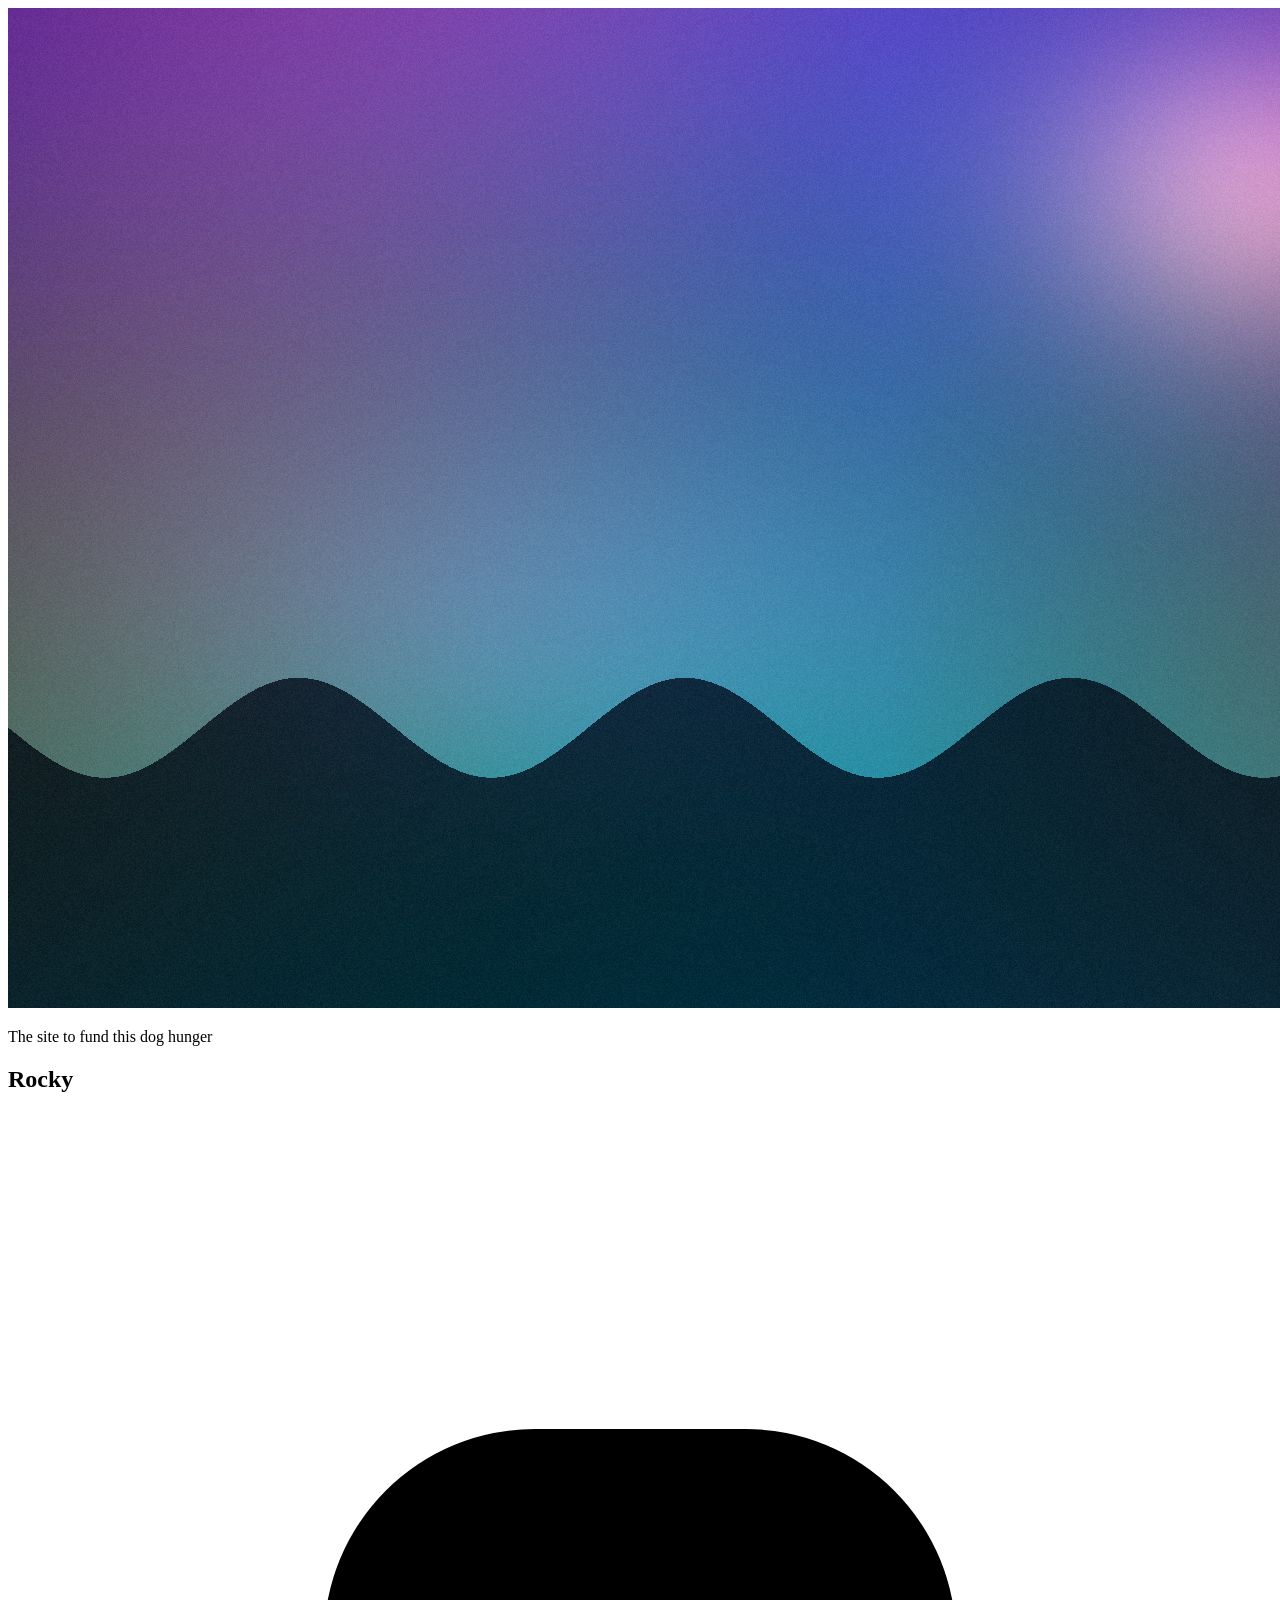
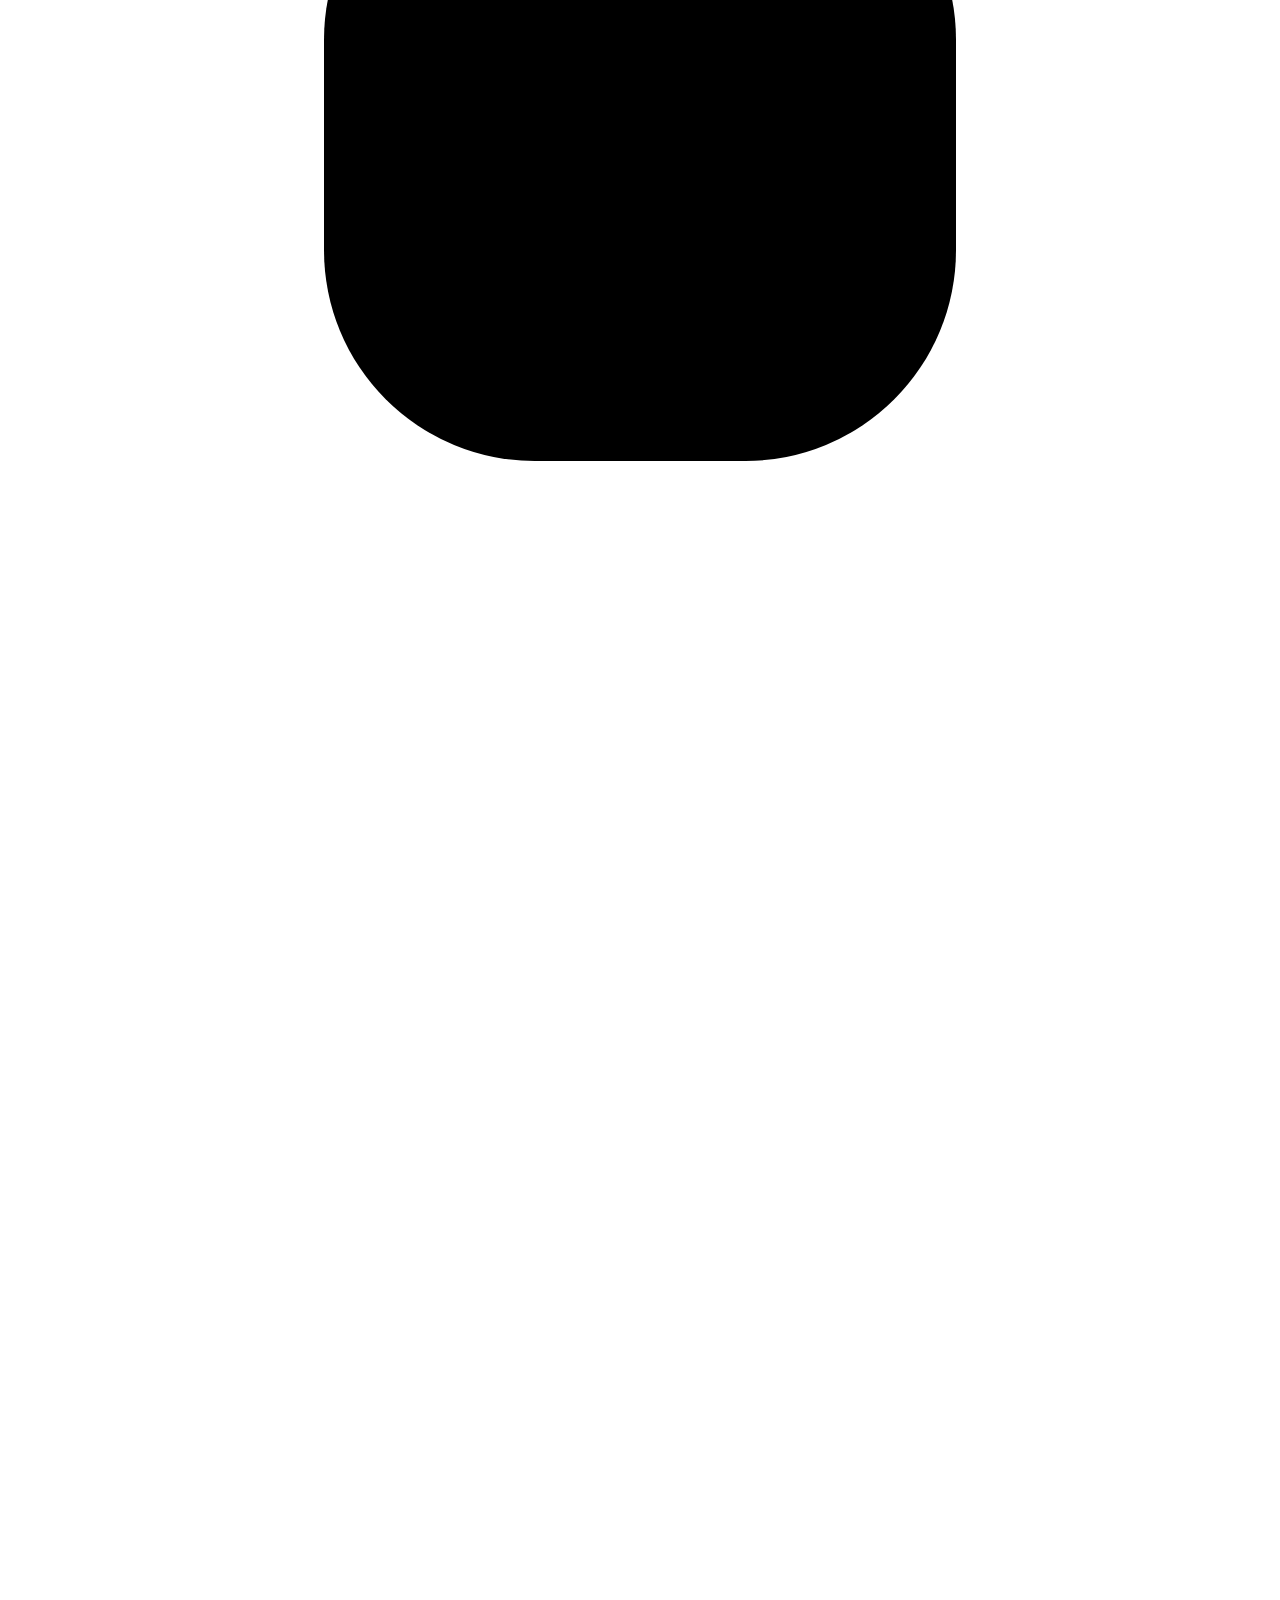
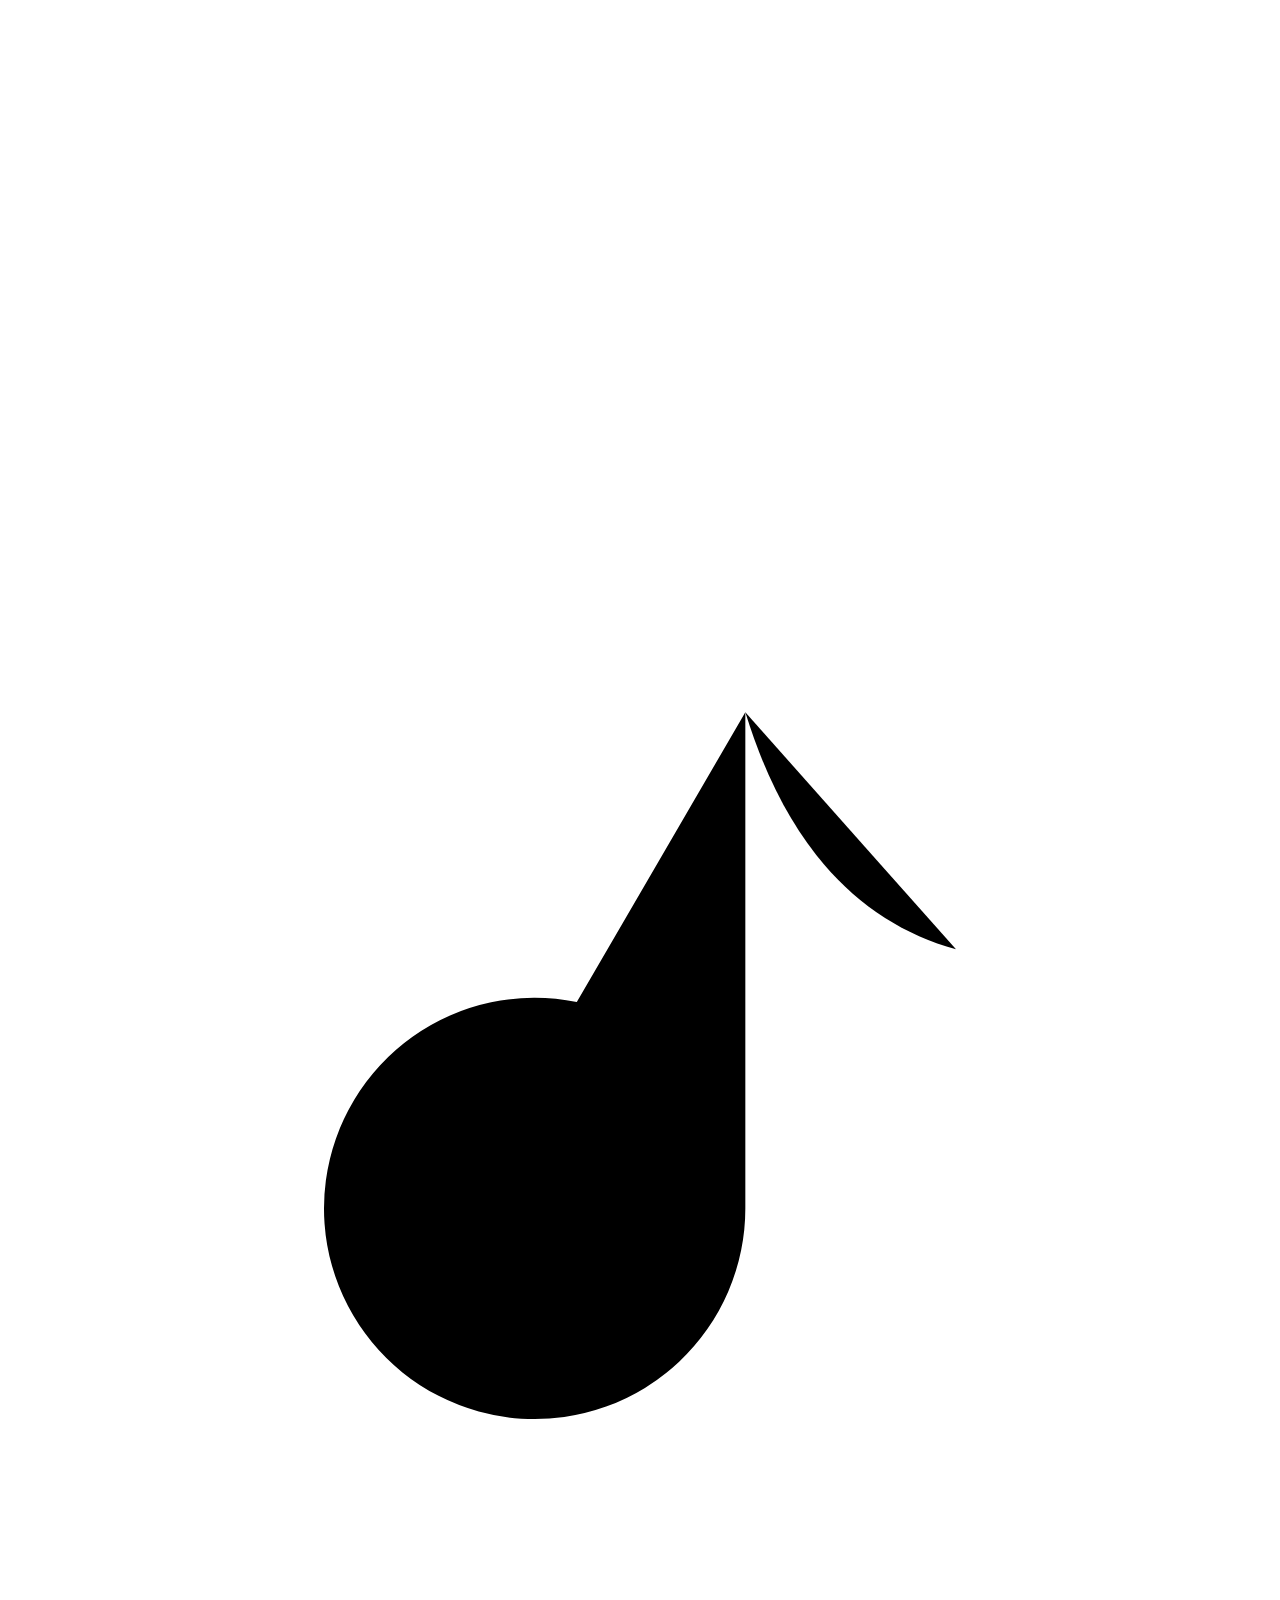
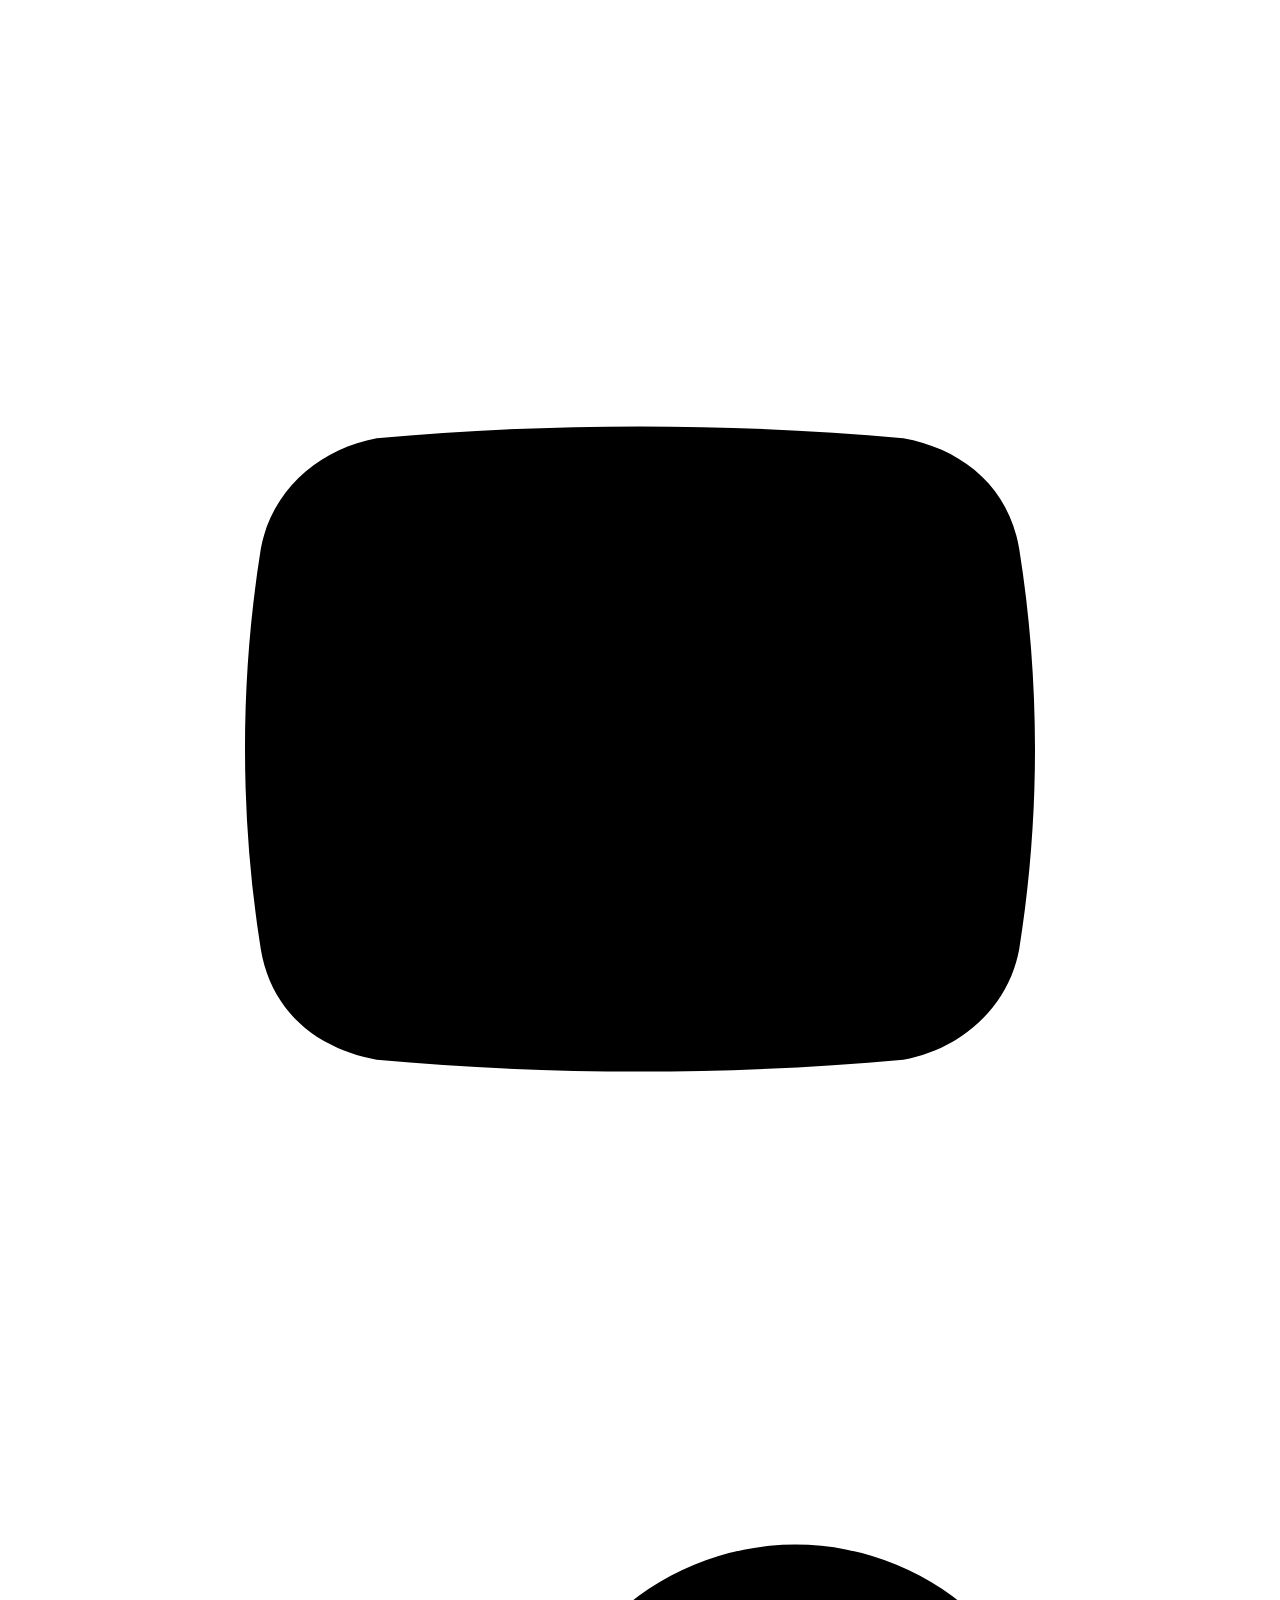
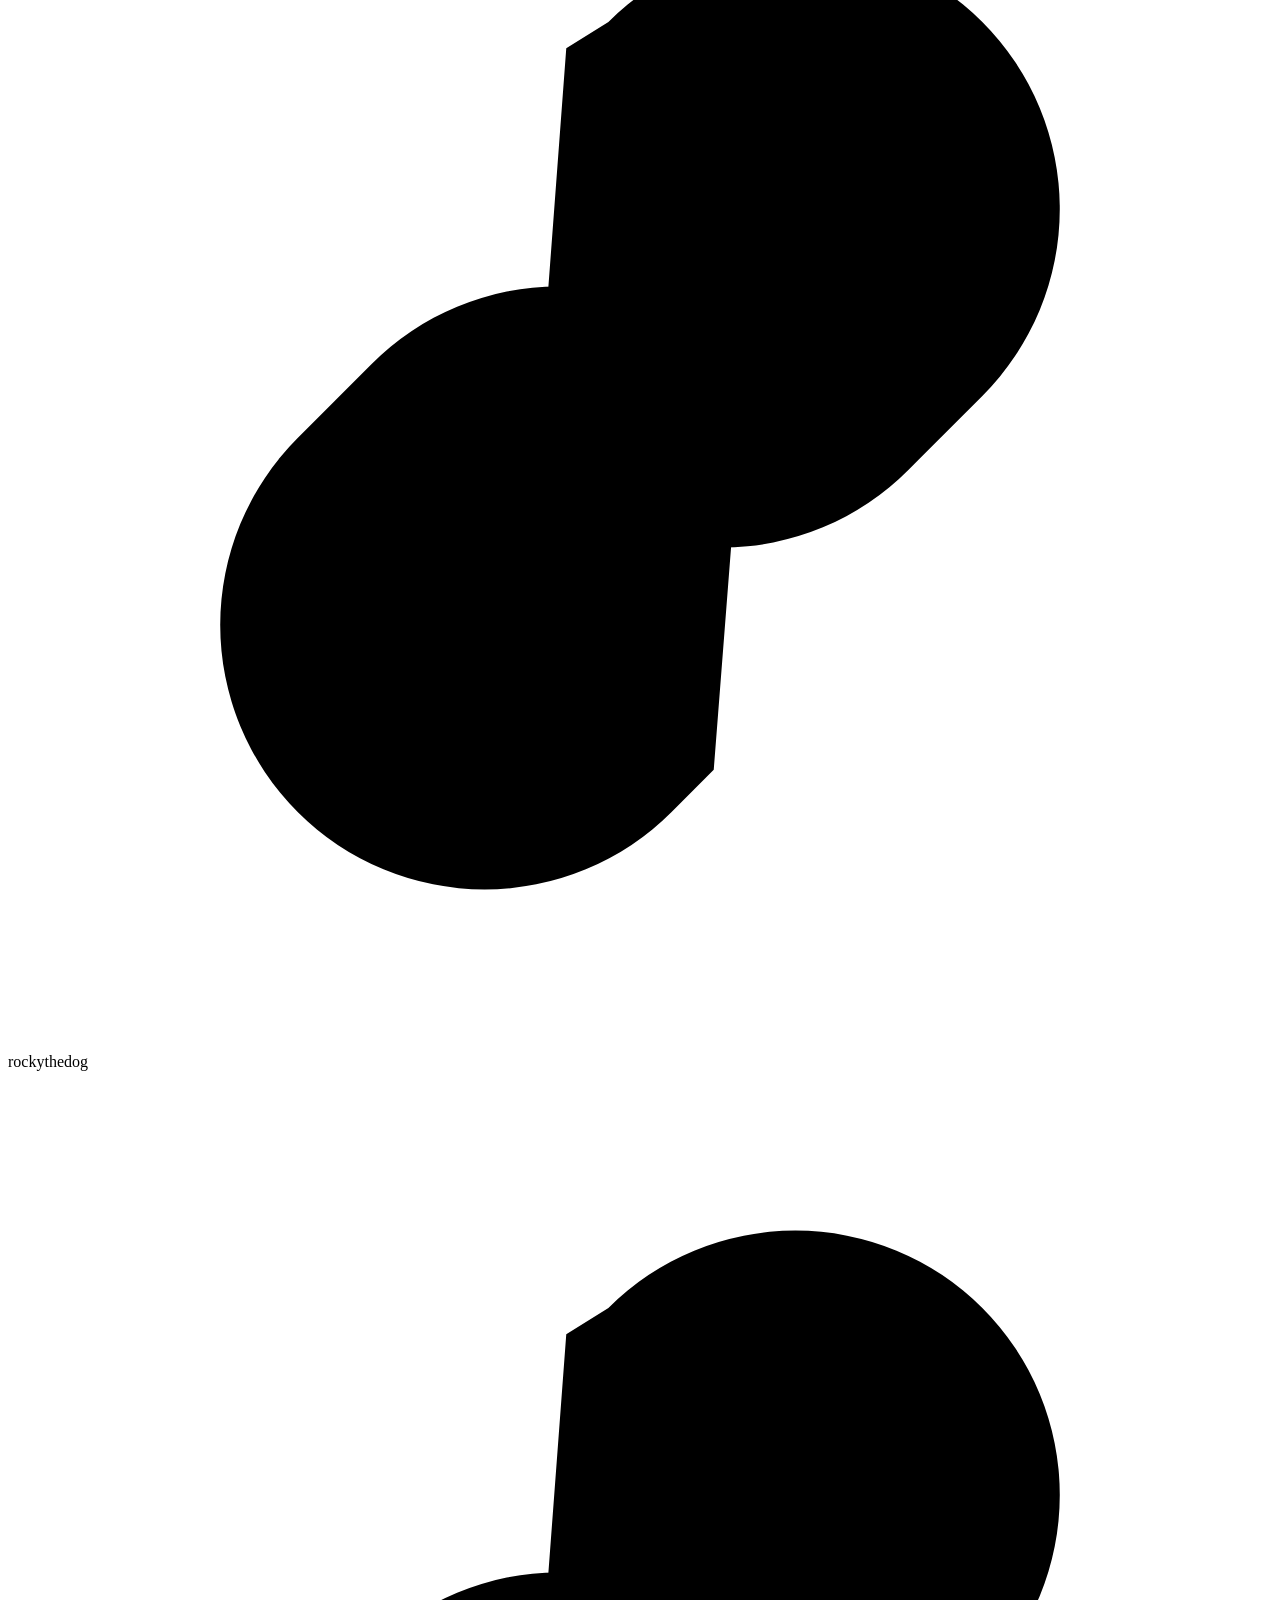
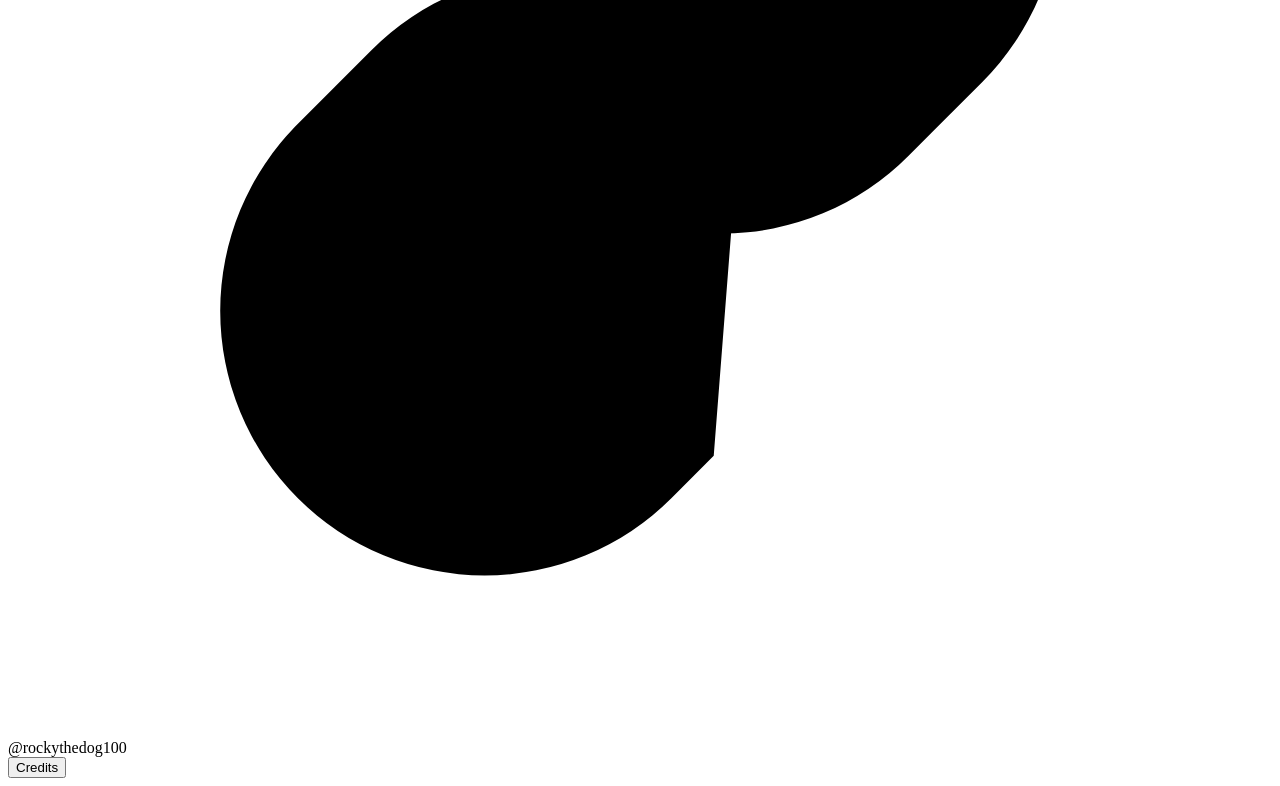
==== index.html @ dd3e0ddb "Update index.html" ====
<!doctype html>
<html lang="en">
  <head>
    <meta charset="utf-8">
    <meta name="viewport" content="width=device-width, initial-scale=1">
    <title>your name</title>
<link rel="icon" type="image/png" href="assets/site%20logo%202.png">
<link rel="apple-touch-icon" href="assets/site%20logo%202.png">
<meta name="description" content="Personal link page">
    <meta name="description" content="Personal link page">
    <link rel="preload" href="assets/background-placeholder.png" as="image">
    <link rel="stylesheet" href="styles.css">
  </head>
  <body>
    <main class="stage" aria-label="Personal link page">
     <video class="background" autoplay muted loop playsinline poster="assets/background-placeholder.png">
 <source src="assets/Aussie%20background.mp4" type="video/mp4">
</video>
<img class="background" id="background" src="assets/background-placeholder.png" alt="" hidden>
      <div class="shade" aria-hidden="true"></div>

      <section class="identity" aria-labelledby="site-title">
        <img class="profile" id="profile" src="" alt="">
        <p class="tagline" id="tagline"></p>
        <h1 class="logo" id="site-title"></h1>
        <nav class="socials" id="socials" aria-label="Social links"></nav>
        <div class="contacts" id="contacts" aria-label="Contact handles"></div>
      </section>

      <button class="credits-toggle" id="credits-toggle" type="button" aria-expanded="false" aria-controls="credits-panel">
        Credits
      </button>

      <aside class="credits-panel" id="credits-panel" aria-label="Credits" hidden>
        <button class="credits-close" id="credits-close" type="button" aria-label="Close credits">
          <span aria-hidden="true">x</span>
        </button>
        <h2>Credits</h2>
        <ul id="credits"></ul>
      </aside>
    </main>

    <script src="site.config.js"></script>
    <script src="app.js"></script>
  </body>
</html>
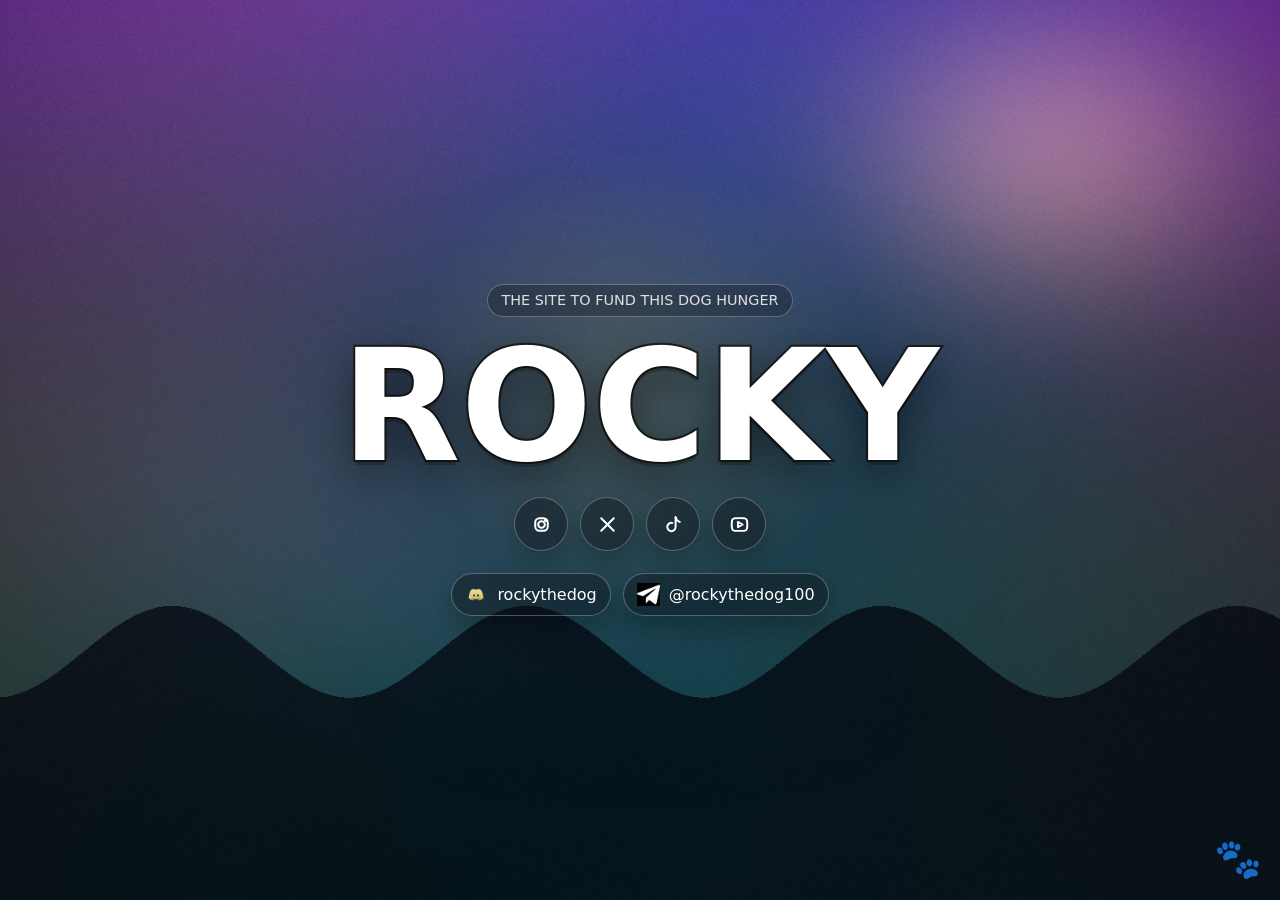
==== commit 615a16a2: "Update index.html" ====
--- a/index.html
+++ b/index.html
@@ -6,8 +6,17 @@
     <title>your name</title>
 <link rel="icon" type="image/png" href="assets/site%20logo%202.png">
 <link rel="apple-touch-icon" href="assets/site%20logo%202.png">
-<meta name="description" content="Personal link page">
-    <meta name="description" content="Personal link page">
+<meta name="description" content="This site is about RockyTheDog and all his socials! Consider checking it out and taking a look around!">
+<meta property="og:title" content="Rocky">
+<meta property="og:description" content="This site is about RockyTheDog and all his socials! Consider checking it out and taking a look around!">
+<meta property="og:image" content="https://adognamedrocky.github.io/rocks.dog/assets/site%20logo%202.png">
+<meta property="og:url" content="https://adognamedrocky.github.io/rocks.dog/">
+<meta property="og:type" content="website">
+
+<meta name="twitter:card" content="summary_large_image">
+<meta name="twitter:title" content="Rocky">
+<meta name="twitter:description" content="This site is about RockyTheDog and all his socials! Consider checking it out and taking a look around!">
+<meta name="twitter:image" content="https://adognamedrocky.github.io/rocks.dog/assets/site%20logo%202.png">
     <link rel="preload" href="assets/background-placeholder.png" as="image">
     <link rel="stylesheet" href="styles.css">
   </head>
@@ -27,9 +36,9 @@
         <div class="contacts" id="contacts" aria-label="Contact handles"></div>
       </section>
 
-      <button class="credits-toggle" id="credits-toggle" type="button" aria-expanded="false" aria-controls="credits-panel">
-        Credits
-      </button>
+  <button class="credits-toggle paw-button" id="credits-toggle" type="button" aria-expanded="false" aria-controls="credits-panel" aria-label="Open credits">
+  🐾
+</button>
 
       <aside class="credits-panel" id="credits-panel" aria-label="Credits" hidden>
         <button class="credits-close" id="credits-close" type="button" aria-label="Close credits">
--- a/styles.css
+++ b/styles.css
@@ -0,0 +1,294 @@
+:root {
+  --accent: #ffd166;
+  --ink: #fffaf0;
+  --glass: rgba(12, 14, 18, 0.4);
+  --line: rgba(255, 255, 255, 0.28);
+  --shadow: 0 24px 80px rgba(0, 0, 0, 0.42);
+}
+
+* {
+  box-sizing: border-box;
+}
+
+html,
+body {
+  min-height: 100%;
+}
+
+body {
+  margin: 0;
+  color: var(--ink);
+  font-family: Inter, ui-sans-serif, system-ui, -apple-system, BlinkMacSystemFont, "Segoe UI", sans-serif;
+  overflow-x: hidden;
+  background: #11151e;
+}
+
+button,
+a {
+  -webkit-tap-highlight-color: transparent;
+}
+
+.stage {
+  position: relative;
+  min-height: 100svh;
+  display: grid;
+  place-items: center;
+  padding: 48px 20px;
+  isolation: isolate;
+}
+
+.background {
+  position: fixed;
+  inset: 0;
+  width: 100%;
+  height: 100%;
+  object-fit: cover;
+  z-index: -3;
+  transform: scale(1.02);
+}
+
+.shade {
+  position: fixed;
+  inset: 0;
+  z-index: -2;
+  background:
+    radial-gradient(circle at 50% 42%, rgba(255, 209, 102, 0.2), transparent 28%),
+    linear-gradient(180deg, rgba(7, 9, 12, 0.18), rgba(7, 9, 12, 0.68));
+}
+
+.identity {
+  width: min(100%, 760px);
+  display: grid;
+  justify-items: center;
+  gap: 22px;
+  text-align: center;
+  filter: drop-shadow(var(--shadow));
+}
+
+.profile {
+  width: clamp(116px, 22vw, 184px);
+  aspect-ratio: 1;
+  border-radius: 999px;
+  border: 3px solid rgba(255, 255, 255, 0.72);
+  object-fit: cover;
+  box-shadow: 0 18px 42px rgba(0, 0, 0, 0.35);
+}
+
+.tagline {
+  margin: 0;
+  padding: 7px 13px;
+  border: 1px solid var(--line);
+  border-radius: 999px;
+  color: rgba(255, 255, 255, 0.84);
+  background: rgba(0, 0, 0, 0.24);
+  backdrop-filter: blur(14px);
+  font-size: clamp(0.72rem, 1.8vw, 0.9rem);
+  line-height: 1.2;
+  text-transform: uppercase;
+  letter-spacing: 0;
+}
+
+.logo {
+  margin: 0;
+  color: #fff;
+  font-family: ui-rounded, "Arial Rounded MT Bold", Inter, system-ui, sans-serif;
+  font-size: clamp(3.7rem, 14vw, 9.7rem);
+  line-height: 0.88;
+  letter-spacing: 0;
+  text-transform: uppercase;
+  text-wrap: balance;
+  text-shadow:
+    0 5px 0 rgba(0, 0, 0, 0.22),
+    0 14px 40px rgba(0, 0, 0, 0.45);
+  paint-order: stroke fill;
+  -webkit-text-stroke: clamp(1px, 0.35vw, 4px) rgba(22, 19, 14, 0.8);
+}
+
+.socials,
+.contacts {
+  display: flex;
+  justify-content: center;
+  flex-wrap: wrap;
+  gap: 12px;
+}
+
+.icon-button,
+.handle,
+.credits-toggle,
+.credits-close {
+  border: 1px solid var(--line);
+  color: #fff;
+  background: var(--glass);
+  backdrop-filter: blur(16px);
+  box-shadow: 0 12px 28px rgba(0, 0, 0, 0.25);
+}
+
+.icon-button {
+  width: 54px;
+  height: 54px;
+  display: inline-grid;
+  place-items: center;
+  border-radius: 999px;
+  transition: transform 160ms ease, border-color 160ms ease, background 160ms ease;
+}
+
+.icon-button:hover,
+.icon-button:focus-visible {
+  transform: translateY(-3px);
+  border-color: var(--accent);
+  background: rgba(255, 255, 255, 0.22);
+  outline: none;
+}
+
+svg {
+  width: 25px;
+  height: 25px;
+  fill: none;
+  stroke: currentColor;
+  stroke-width: 1.9;
+  stroke-linecap: round;
+  stroke-linejoin: round;
+}
+
+.handle {
+  min-height: 42px;
+  display: inline-flex;
+  align-items: center;
+  gap: 9px;
+  max-width: min(100%, 320px);
+  padding: 9px 13px;
+  border-radius: 999px;
+  font-weight: 750;
+  font-size: 0.95rem;
+}
+
+.handle span {
+  overflow-wrap: anywhere;
+}
+
+.handle svg {
+  width: 20px;
+  height: 20px;
+  flex: 0 0 auto;
+}
+
+.credits-toggle {
+  position: fixed;
+  right: 18px;
+  bottom: 18px;
+  min-height: 42px;
+  padding: 0 14px;
+  border-radius: 999px;
+  font: inherit;
+  font-weight: 760;
+  cursor: pointer;
+}
+
+.credits-panel {
+  position: fixed;
+  right: 18px;
+  bottom: 72px;
+  width: min(360px, calc(100vw - 36px));
+  padding: 18px;
+  border: 1px solid var(--line);
+  border-radius: 8px;
+  background: rgba(10, 12, 16, 0.78);
+  backdrop-filter: blur(20px);
+  box-shadow: var(--shadow);
+}
+
+.credits-panel h2 {
+  margin: 0 40px 12px 0;
+  font-size: 1rem;
+}
+
+.credits-panel ul {
+  margin: 0;
+  padding-left: 20px;
+}
+
+.credits-panel li {
+  margin: 7px 0;
+  color: rgba(255, 255, 255, 0.82);
+  line-height: 1.35;
+}
+
+.credits-close {
+  position: absolute;
+  top: 12px;
+  right: 12px;
+  width: 32px;
+  height: 32px;
+  display: grid;
+  place-items: center;
+  border-radius: 999px;
+  cursor: pointer;
+}
+
+.credits-close span {
+  transform: translateY(-1px);
+}
+
+@media (max-width: 520px) {
+  .stage {
+    padding: 36px 15px 84px;
+  }
+
+  .identity {
+    gap: 18px;
+  }
+
+  .icon-button {
+    width: 50px;
+    height: 50px;
+  }
+
+  .contacts {
+    gap: 9px;
+  }
+}
+
+@media (prefers-reduced-motion: reduce) {
+  *,
+  *::before,
+  *::after {
+    scroll-behavior: auto !important;
+    transition-duration: 0.01ms !important;
+    animation-duration: 0.01ms !important;
+    animation-iteration-count: 1 !important;
+  }
+}
+.handle-icon {
+  width: 23px;
+  height: 23px;
+  object-fit: contain;
+  flex: 0 0 auto;
+  filter: invert(1);
+}
+
+.handle {
+  cursor: pointer;
+  font: inherit;
+}
+
+.credits-toggle.paw-button {
+  width: auto;
+  height: auto;
+  min-height: 0;
+  padding: 0;
+  border: 0 !important;
+  border-radius: 0 !important;
+  background: transparent !important;
+  box-shadow: none !important;
+  backdrop-filter: none !important;
+  color: #000 !important;
+  font-size: 2.4rem;
+}
+
+.credits-toggle.paw-button:hover,
+.credits-toggle.paw-button:focus-visible {
+  transform: none !important;
+  animation: none !important;
+  background: transparent !important;
+  box-shadow: none !important;
+}
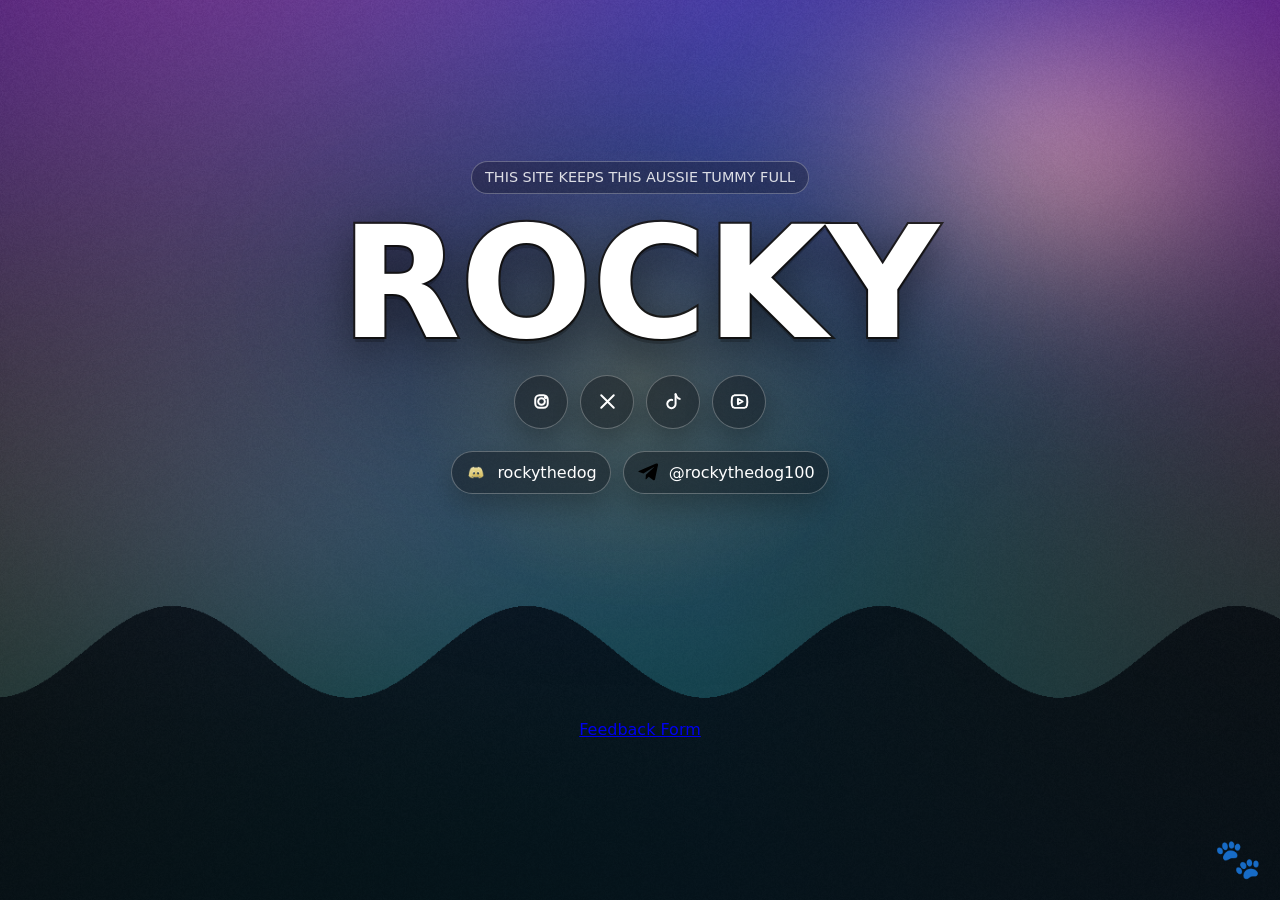
==== commit 36bd6a59: "Update index.html" ====
--- a/index.html
+++ b/index.html
@@ -46,8 +46,13 @@
         </button>
         <h2>Credits</h2>
         <ul id="credits"></ul>
+        <a class="credits-link" href="https://buymeacoffee.com/rockythedog" target="_blank" rel="noreferrer">BuyMeCoffee</a>
       </aside>
-    </main>
+    <section class="feedback-section">
+  <a class="feedback-link" href="https://form.jotform.com/261494079562163" target="_blank" rel="noreferrer">
+    Feedback Form
+  </a>
+</section></main>
 
     <script src="site.config.js"></script>
     <script src="app.js"></script>
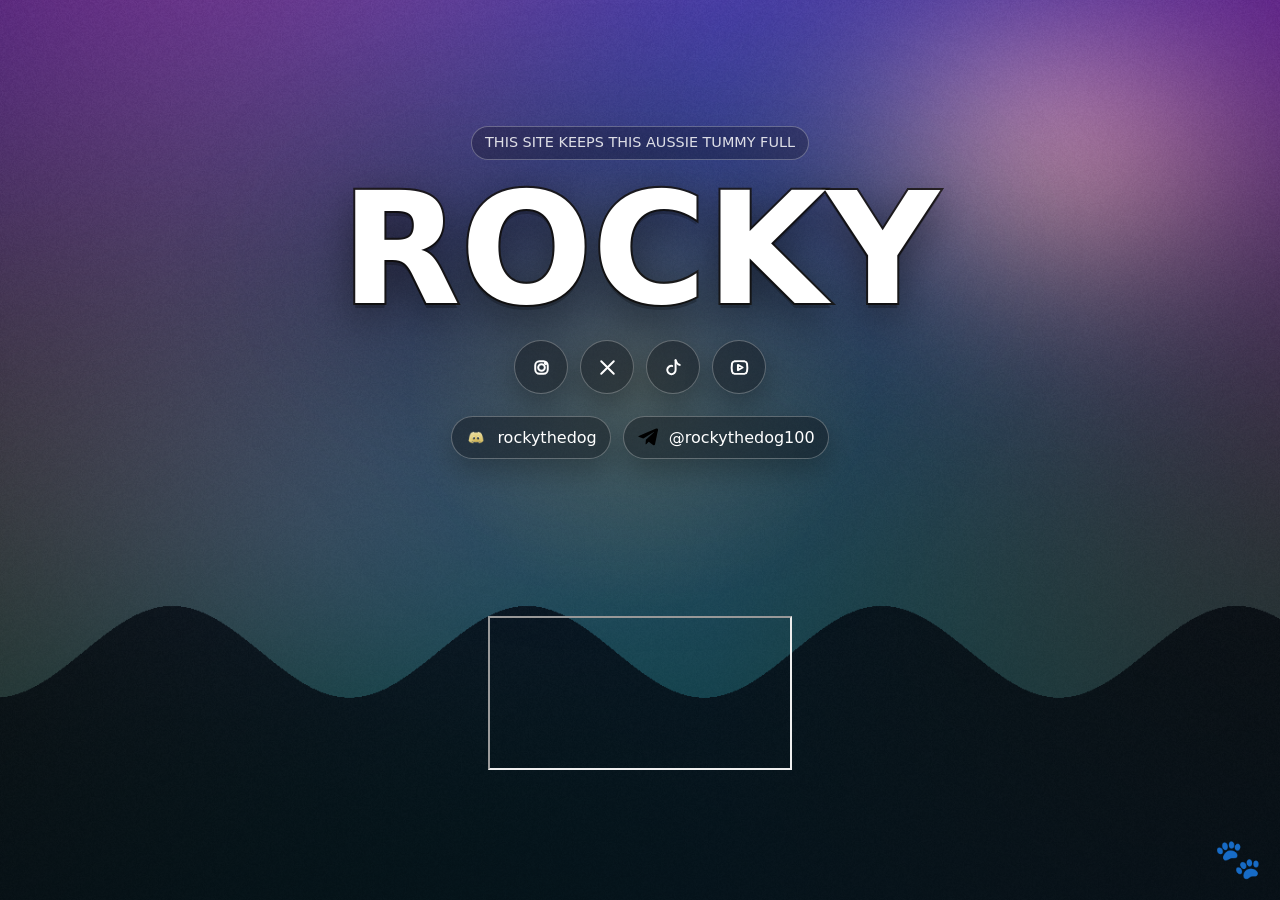
==== commit 6322229e: "Update index.html" ====
--- a/index.html
+++ b/index.html
@@ -49,10 +49,13 @@
         <a class="credits-link" href="https://buymeacoffee.com/rockythedog" target="_blank" rel="noreferrer">BuyMeCoffee</a>
       </aside>
     <section class="feedback-section">
-  <a class="feedback-link" href="https://form.jotform.com/261494079562163" target="_blank" rel="noreferrer">
-    Feedback Form
-  </a>
-</section></main>
+  <iframe
+    class="feedback-form"
+    src="https://form.jotform.com/261494079562163"
+    title="Feedback Form"
+    loading="lazy">
+  </iframe>
+</section>
 
     <script src="site.config.js"></script>
     <script src="app.js"></script>
